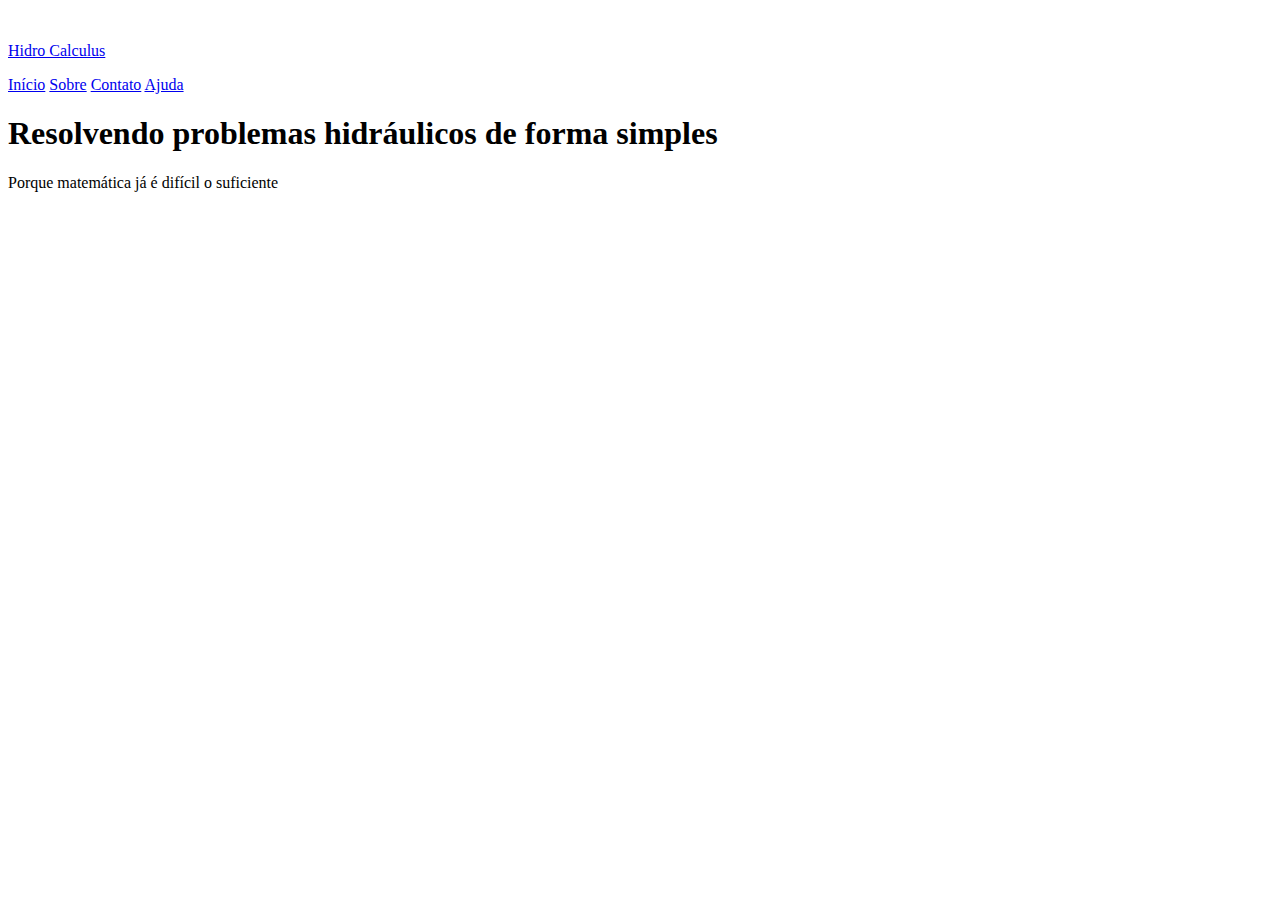
==== index.html @ c32a5f7b "08.09.2021 - FavIcon" ====
<!DOCTYPE html>
<html lang="en">
<head>
    <meta charset="UTF-8">
    <meta http-equiv="X-UA-Compatible" content="IE=edge">
    <meta name="viewport" content="width=device-width, initial-scale=1.0">
    <link href="styles/landing_page.css" rel="stylesheet">
    <link rel="stylesheet" href="https://fonts.googleapis.com/css?family=Poppins">
    <title>Hidro Calculus - Início</title>
</head>
<body>
    <div class="container">
        <div class="nav-container">
            <div class="left">
                <div class="logo">
                    <a href="index.html">
                        <img src="Images/Logo.svg" alt="">
                        <p>Hidro Calculus</p>
                    </a>
                </div>
            </div>
            <div class="right">
                <nav class="menu-itens">
                    <a href="index.html">Início</a>
                    <a href="#">Sobre</a>
                    <a href="#">Contato</a>
                    <a href="#">Ajuda</a>
                </nav>
            </div>
        </div>
    </div>
    <header class="content">
        <div class="up">
            <h1>Resolvendo problemas hidráulicos de forma simples</h1>
            <p class="sub">Porque matemática já é difícil o suficiente</p>
        </div>
        <div class="down">
            <a class="calc-function" href="content/vazao-bresse.html"><img src="Images/Vazão.svg" alt="" class="site-functions"></a>
            <a class="calc-function" href="#"><img src="Images/Perda de carga.svg" alt="" class="site-functions"></a>
            <a class="calc-function" href="#"><img src="Images/Diâmetro.svg" alt="" class="site-functions"></a>
            <a class="calc-function" href="#"><img src="Images/Potência.svg" alt="" class="site-functions"></a>
            <a class="calc-function" href="#"><img src="Images/Velocidade.svg" alt="" class="site-functions"></a>
        </div>
    </header>
</body>
</html>
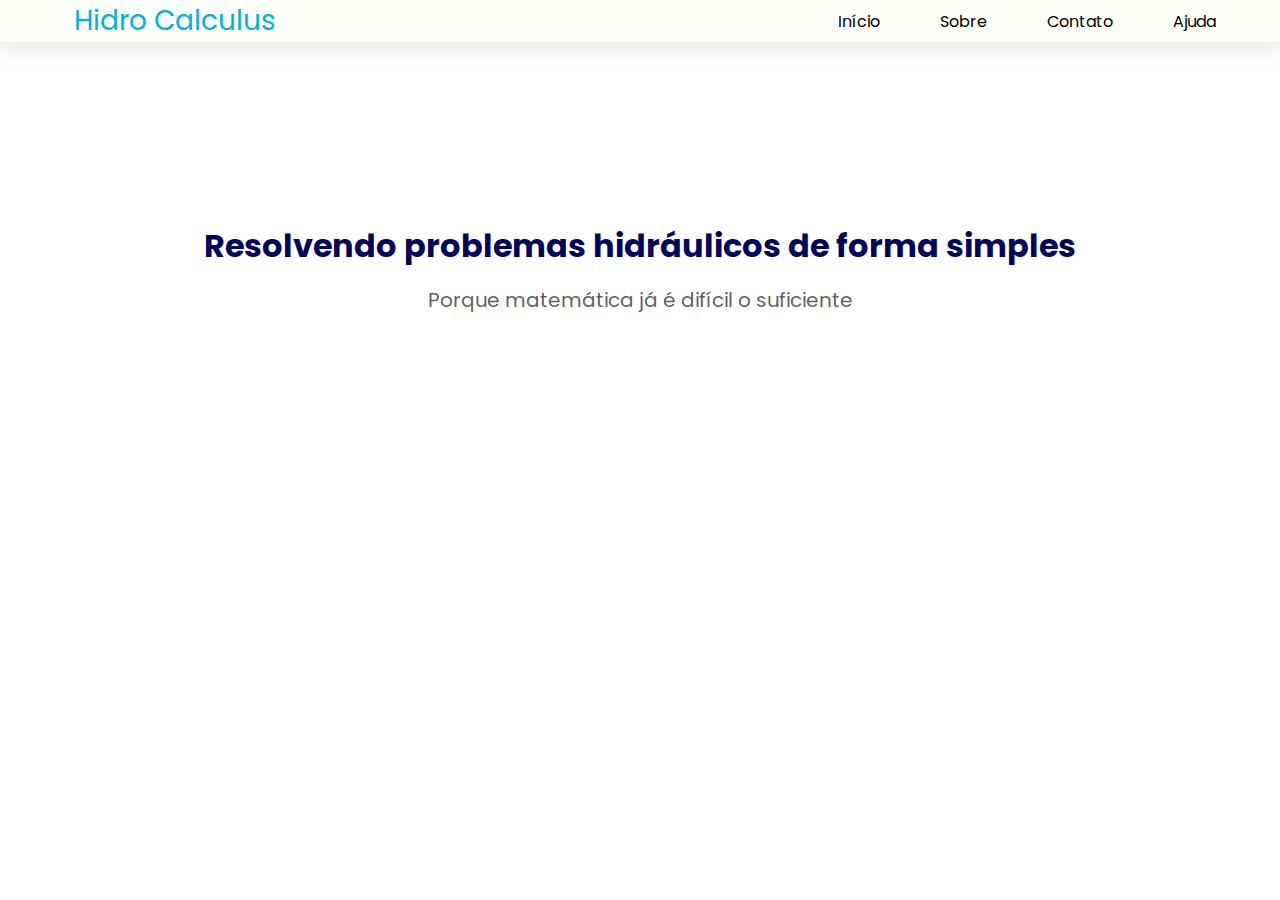
==== commit 2b9f7654: "Reorganização dos itens" ====
--- a/index.html
+++ b/index.html
@@ -4,7 +4,8 @@
     <meta charset="UTF-8">
     <meta http-equiv="X-UA-Compatible" content="IE=edge">
     <meta name="viewport" content="width=device-width, initial-scale=1.0">
-    <link href="styles/landing_page.css" rel="stylesheet">
+    <link href="css/index.css" rel="stylesheet">
+    <link rel="stylesheet" href="css/styles.css">
     <link rel="stylesheet" href="https://fonts.googleapis.com/css?family=Poppins">
     <title>Hidro Calculus - Início</title>
 </head>
@@ -35,7 +36,7 @@
             <p class="sub">Porque matemática já é difícil o suficiente</p>
         </div>
         <div class="down">
-            <a class="calc-function" href="content/vazao-bresse.html"><img src="Images/Vazão.svg" alt="" class="site-functions"></a>
+            <a class="calc-function" href="html/vazao-bresse.html"><img src="Images/Vazão.svg" alt="" class="site-functions"></a>
             <a class="calc-function" href="#"><img src="Images/Perda de carga.svg" alt="" class="site-functions"></a>
             <a class="calc-function" href="#"><img src="Images/Diâmetro.svg" alt="" class="site-functions"></a>
             <a class="calc-function" href="#"><img src="Images/Potência.svg" alt="" class="site-functions"></a>
--- a/css/index.css
+++ b/css/index.css
@@ -0,0 +1,68 @@
+/* Conteúdo */
+
+.content {
+    max-width: 90%;
+    margin: 0 auto;
+}
+
+.content > up {
+    display: flex;
+    flex-wrap: wrap;
+    align-items: center;
+    justify-content: center;
+}
+
+.up > h1 {
+    margin-top: 180px;
+    color: #03045E;
+    width: auto;
+    text-align: center;
+    font-size: 32px;
+}
+
+.up > p {
+    color: rgba(0, 0, 0, 0.65);
+    text-align: center;
+    font-size: 20px;
+    margin-top: 15px;
+    margin-bottom: 100px;
+}
+
+.content > down {
+    display: flex;
+    justify-content: space-between;
+    align-content: center;
+}
+
+.down {
+    display: flex;
+    margin: 0 10px;
+    justify-content: center;
+    align-content: center;
+}
+
+.down > a {
+    margin-right: 20px;
+}
+
+.down > a:nth-last-of-type(1) {
+    margin-right: 0;
+}
+
+.down > a > img {
+    max-width: 190px;
+    max-height: auto;
+}
+
+.down > a:hover {
+    -webkit-transform: scale(1.1);
+    -ms-transform: scale(1.1);
+    -o-transform: scale(1.1);
+    -moz-transform: scale(1.1);
+    transform: scale(1.1);
+    transition-duration: 0.5s;
+}
+
+.down:hover > .calc-function:not(:hover) {
+    filter: blur(1px)
+}--- a/css/styles.css
+++ b/css/styles.css
@@ -0,0 +1,67 @@
+* {
+    margin: 0;
+    box-sizing: border-box;
+}
+
+body {
+    font-family: "Poppins", sans-serif;
+}
+
+a {
+    text-decoration: none;
+}
+
+/* Barra de navegação */
+
+.container {
+    background-color: #fffffa;
+    width: 100%;
+    max-height: 76px;
+    box-shadow: 0px 8px 24px rgba(0, 0, 0, 0.1);
+}
+
+.nav-container { 
+    max-width: 90%;
+    margin: 0 auto;
+    display: flex;
+    max-height: 76px;
+    justify-content: space-between;
+    align-items: center;
+}
+
+.logo > a {
+    display: flex;
+    align-items: center;
+    justify-content: center;
+}
+
+.logo > a > p {
+    font-size: 28px;
+    color: #00b4d8;
+    margin-left: 10px;
+}
+
+.logo > a > img {
+    max-width: 46px;
+    max-height: auto;
+}
+
+.menu-itens {
+    display: flex;
+    align-items: center;
+    justify-content: space-between;
+    align-items: center;
+}
+
+.menu-itens > a {
+    margin-right: 60px;
+    color: #000000;
+}
+
+.menu-itens > a:nth-last-of-type(1) {
+    margin: 0;
+}
+
+.menu-itens > a:hover {
+    color: #00b4d8;
+}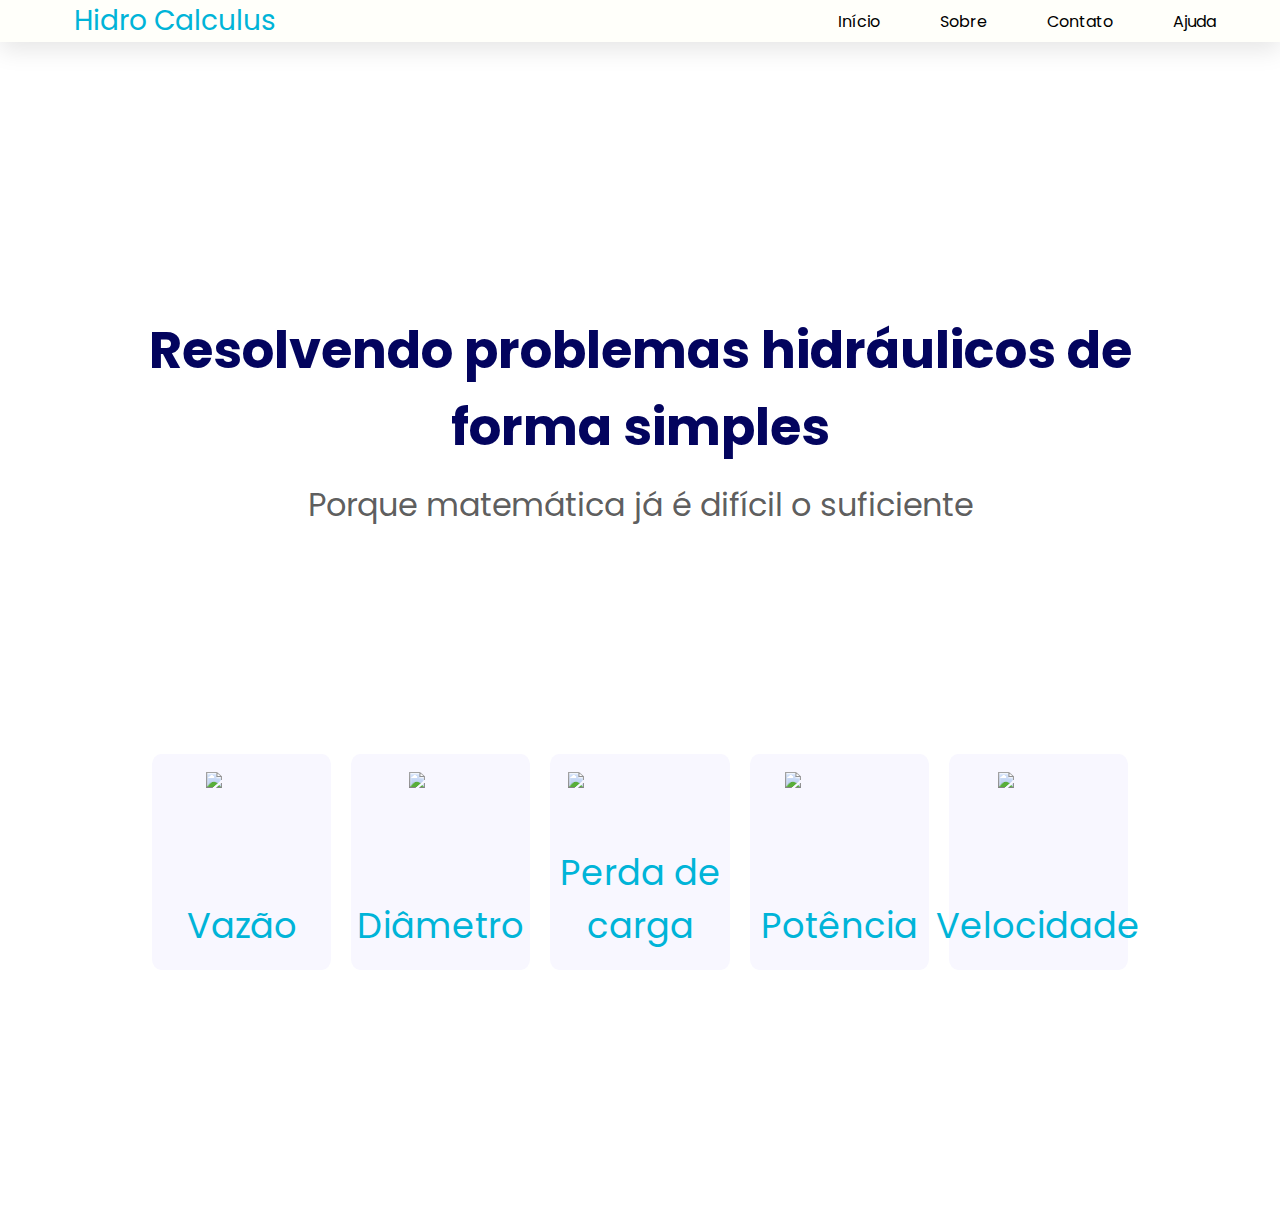
==== commit fdecefa6: "Alteração de início" ====
--- a/index.html
+++ b/index.html
@@ -21,10 +21,15 @@
                 </div>
             </div>
             <div class="right">
+                <div class="menu-toggle">
+                    <div class="one"></div>
+                    <div class="two"></div>
+                    <div class="tree"></div>
+                </div>
                 <nav class="menu-itens">
                     <a href="index.html">Início</a>
                     <a href="#">Sobre</a>
-                    <a href="#">Contato</a>
+                    <a href="html/contato.html">Contato</a>
                     <a href="#">Ajuda</a>
                 </nav>
             </div>
@@ -36,12 +41,28 @@
             <p class="sub">Porque matemática já é difícil o suficiente</p>
         </div>
         <div class="down">
-            <a class="calc-function" href="html/vazao-bresse.html"><img src="Images/Vazão.svg" alt="" class="site-functions"></a>
-            <a class="calc-function" href="#"><img src="Images/Perda de carga.svg" alt="" class="site-functions"></a>
-            <a class="calc-function" href="#"><img src="Images/Diâmetro.svg" alt="" class="site-functions"></a>
-            <a class="calc-function" href="#"><img src="Images/Potência.svg" alt="" class="site-functions"></a>
-            <a class="calc-function" href="#"><img src="Images/Velocidade.svg" alt="" class="site-functions"></a>
+            <a class="calc-function" href="html/vazao-bresse.html">
+                <img src="../Images/Ícone vazão.svg" class="img1">
+                <p>Vazão</p>
+            </a>
+            <a class="calc-function" href="#">
+                <img src="../Images/Ícone diâmetro.svg" class="img2">
+                <p>Diâmetro</p>
+            </a>
+            <a class="calc-function" href="#">
+                <img src="../Images/Ícone perda de carga.svg" class="img3">
+                <p class="carga__fonte">Perda de carga</p>
+            </a>
+            <a class="calc-function" href="#">
+                <img src="../Images/Ícone bomba.svg" class="img4">
+                <p>Potência</p>
+            </a>
+            <a class="calc-function" href="#">
+                <img src="../Images/Ícone da velocidade.svg" class="img5">
+                <p>Velocidade</p>
+            </a>
         </div>
     </header>
+    <script src="js/styles.js"></script>
 </body>
 </html>--- a/css/index.css
+++ b/css/index.css
@@ -1,5 +1,5 @@
 /* Conteúdo */
-
+/* Título e subtítulo */
 .content {
     max-width: 90%;
     margin: 0 auto;
@@ -17,16 +17,18 @@
     color: #03045E;
     width: auto;
     text-align: center;
-    font-size: 32px;
+    font-size: 3.2rem;
 }
 
 .up > p {
     color: rgba(0, 0, 0, 0.65);
     text-align: center;
-    font-size: 20px;
+    font-size: 2rem;
     margin-top: 15px;
     margin-bottom: 100px;
 }
+
+/* Quadrados das fórmulas */
 
 .content > down {
     display: flex;
@@ -42,7 +44,17 @@
 }
 
 .down > a {
+    display: flex;
+    flex-direction: column;
+    justify-content: space-between;
+    align-items: center;
+    text-align: center;
     margin-right: 20px;
+    flex-grow: 0;
+    background-color: #F8F7FF;
+    width: 14vw;
+    height: 24vh;
+    border-radius: 5%;
 }
 
 .down > a:nth-last-of-type(1) {
@@ -50,8 +62,35 @@
 }
 
 .down > a > img {
-    max-width: 190px;
-    max-height: auto;
+    width: 50%;
+    padding-top: 10%;
+}
+
+/* Imagens */
+.down > a > .img1 {
+    width: 40%;
+}
+
+.down > a > .img2 {
+    width: 35%;
+}
+
+.down > a > .img3 {
+    width: 80%;
+}
+
+.down > a > .img4 {
+    width: 60%;
+}
+
+.down > a > .img5 {
+    width: 45%;
+}
+
+.down > a > p {
+    font-size: 2.2rem;
+    color: #00b4d8;
+    padding-bottom: 10%;
 }
 
 .down > a:hover {
@@ -65,4 +104,106 @@
 
 .down:hover > .calc-function:not(:hover) {
     filter: blur(1px)
+}
+
+/* media queries */
+
+@media (max-width: 950px) {
+    .down {
+        flex-wrap: wrap;
+    }
+
+    .down > a {
+        width: 28vw;
+        height: 30vh;
+        margin: 5px 5px;
+    }
+}
+
+@media (max-width: 650px) {
+    .up > h1 {
+        margin-top: 180px;
+        color: #03045E;
+        width: auto;
+        text-align: center;
+        font-size: 2.8rem;
+    }
+
+    .up > p {
+        color: rgba(0, 0, 0, 0.65);
+        text-align: center;
+        font-size: 1.8rem;
+        margin-top: 15px;
+        margin-bottom: 100px;
+    }
+
+    .down {
+        display: flex;
+        flex-direction: row;
+        justify-content: center;
+        align-content: center;
+        align-items: center;
+        flex-wrap: wrap;
+    }
+
+    .down > a {
+        width: 24vw;
+        height: 24vh;
+        margin: 5px 5px;
+    }
+
+    .down > a > p {
+        font-size: 1.9rem;
+    }
+}
+
+@media (max-width: 450px) {
+    .up > h1 {
+        margin-top: 180px;
+        color: #03045E;
+        width: auto;
+        text-align: center;
+        font-size: 2.5rem;
+    }
+
+    .up > p {
+        color: rgba(0, 0, 0, 0.65);
+        text-align: center;
+        font-size: 1.6rem;
+        margin-top: 15px;
+        margin-bottom: 100px;
+    }
+
+    .down {
+        display: flex;
+        flex-wrap: wrap;
+        flex-direction: row;
+        justify-content: center;
+        align-content: center;
+        align-items: center;
+    }
+
+    .down > a {
+        width: 28vw;
+        height: 16vh;
+        margin: 5px 5px;
+    }
+
+    .down > a > p {
+        font-size: 1.5rem;
+    }
+}
+
+@media (min-height: 800px) {
+    .content {
+        height: 100vh;
+    }
+
+    .up > h1 {
+        margin-top: 30vh;
+    }
+
+    .down {
+        margin: 25vh 10px;
+    }
 }